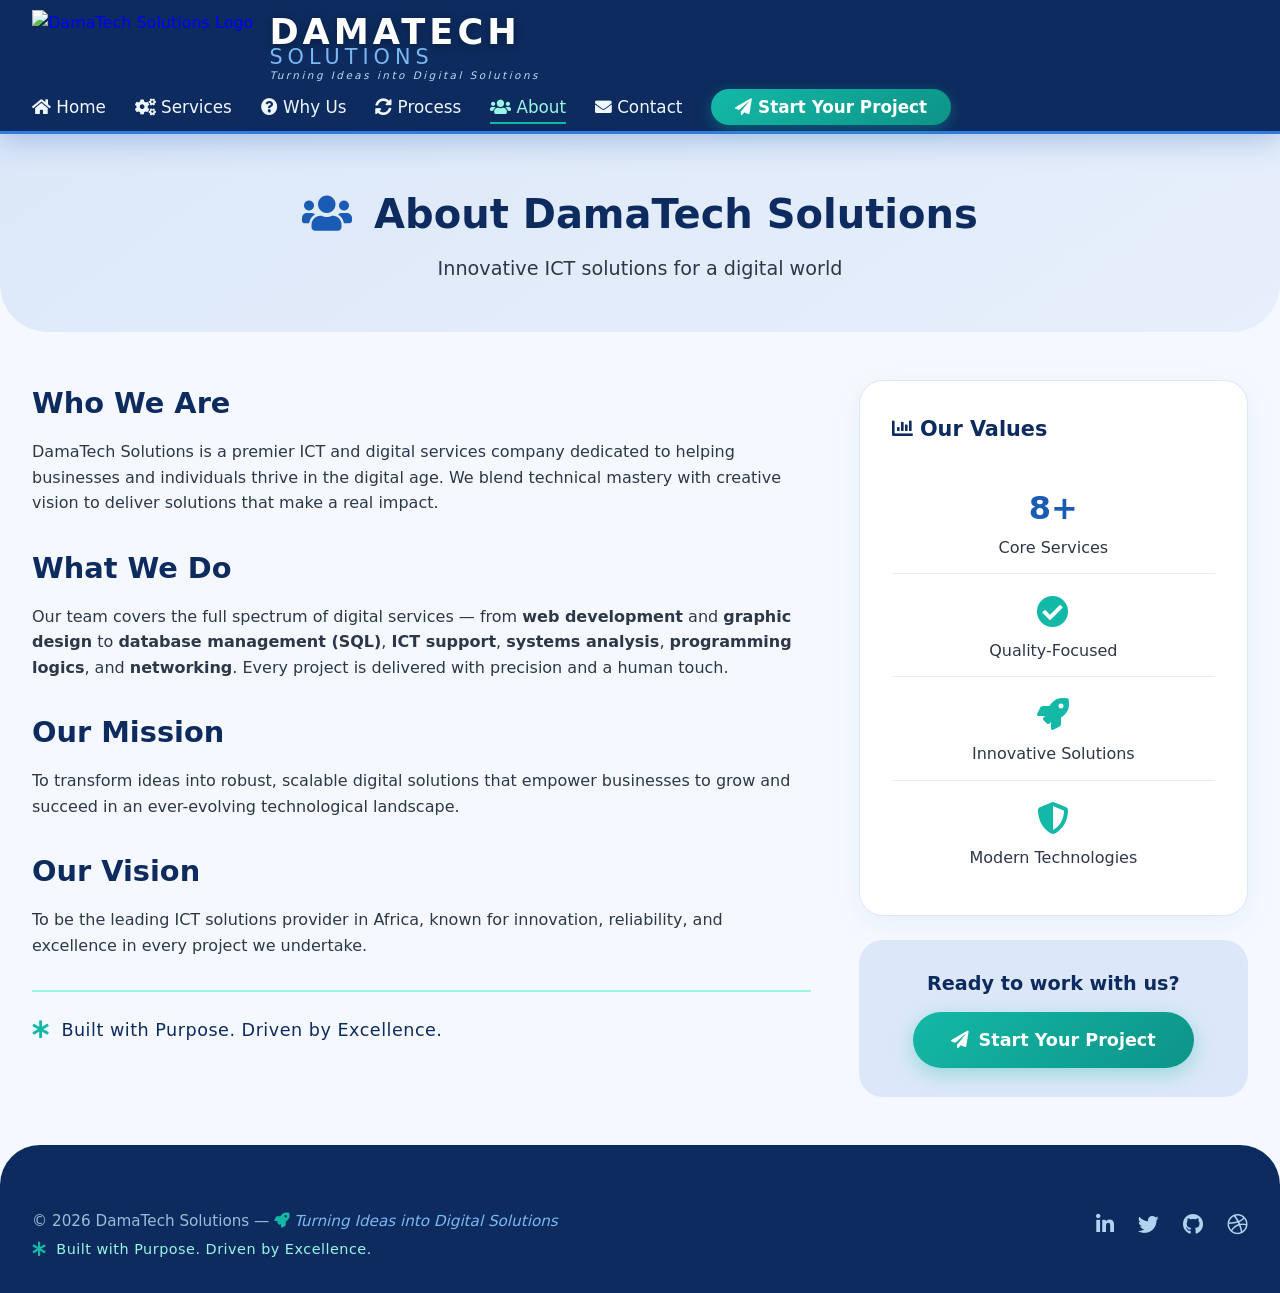
==== about.html @ 25e971f3 "Add files via upload" ====
<!DOCTYPE html>
<html lang="en">
<head>
  <meta charset="UTF-8" />
  <meta name="viewport" content="width=device-width, initial-scale=1.0" />
  <title>DamaTech Solutions | About Us</title>
  
  <link rel="icon" href="data:image/svg+xml,<svg xmlns='http://www.w3.org/2000/svg' viewBox='0 0 100 100'><rect width='100' height='100' rx='20' fill='%230d2b5e'/><text x='50' y='72' text-anchor='middle' font-size='70' font-weight='bold' fill='%2314b8a6'>D</text></svg>" />
  <link rel="shortcut icon" href="data:image/svg+xml,<svg xmlns='http://www.w3.org/2000/svg' viewBox='0 0 100 100'><rect width='100' height='100' rx='20' fill='%230d2b5e'/><text x='50' y='72' text-anchor='middle' font-size='70' font-weight='bold' fill='%2314b8a6'>D</text></svg>" />
  
  <link rel="stylesheet" href="https://cdnjs.cloudflare.com/ajax/libs/font-awesome/5.15.4/css/all.min.css" />
  <link rel="stylesheet" href="style.css" />
</head>
<body>

  <div class="toast-message" id="toast">
    <i class="fas fa-check-circle"></i>
    <span id="toastText">Thank you! We'll be in touch soon.</span>
  </div>

  <header>
    <div class="container header-inner">
      <a href="index.html" class="logo">
        <img src="images/logo.png" alt="DamaTech Solutions Logo" class="logo-image" />
        <div class="logo-text">
          <span class="solutions-brand">DAMATECH</span>
          <span class="solutions-sub">SOLUTIONS</span>
          <span class="logo-tagline">Turning Ideas into Digital Solutions</span>
        </div>
      </a>

      <div class="hamburger" id="menuToggle">
        <i class="fas fa-bars"></i>
      </div>
      <nav id="mainNav">
        <ul>
          <li><a href="index.html"><i class="fas fa-home"></i> Home</a></li>
          <li><a href="services.html"><i class="fas fa-cogs"></i> Services</a></li>
          <li><a href="index.html#whyus"><i class="fas fa-question-circle"></i> Why Us</a></li>
          <li><a href="index.html#process"><i class="fas fa-sync-alt"></i> Process</a></li>
          <li><a href="about.html" class="active"><i class="fas fa-users"></i> About</a></li>
          <li><a href="index.html#contact"><i class="fas fa-envelope"></i> Contact</a></li>
          <li><a href="index.html#contact" class="nav-cta"><i class="fas fa-paper-plane"></i> Start Your Project</a></li>
        </ul>
      </nav>
    </div>
  </header>

  <section class="page-header">
    <div class="container">
      <h1><i class="fas fa-users"></i> About DamaTech Solutions</h1>
      <p>Innovative ICT solutions for a digital world</p>
    </div>
  </section>

  <div class="container">
    <div class="about-full">
      <div class="about-full-content">
        <h2>Who We Are</h2>
        <p>DamaTech Solutions is a premier ICT and digital services company dedicated to helping businesses and individuals thrive in the digital age. We blend technical mastery with creative vision to deliver solutions that make a real impact.</p>
        
        <h2>What We Do</h2>
        <p>Our team covers the full spectrum of digital services — from <strong>web development</strong> and <strong>graphic design</strong> to <strong>database management (SQL)</strong>, <strong>ICT support</strong>, <strong>systems analysis</strong>, <strong>programming logics</strong>, and <strong>networking</strong>. Every project is delivered with precision and a human touch.</p>
        
        <h2>Our Mission</h2>
        <p>To transform ideas into robust, scalable digital solutions that empower businesses to grow and succeed in an ever-evolving technological landscape.</p>
        
        <h2>Our Vision</h2>
        <p>To be the leading ICT solutions provider in Africa, known for innovation, reliability, and excellence in every project we undertake.</p>
        
        <div class="brand-signature" style="margin-top: 2rem; padding-top: 1.5rem; border-top: 2px solid var(--teal-light);">
          <i class="fas fa-asterisk"></i> Built with Purpose. Driven by Excellence.
        </div>
      </div>
      
      <div class="about-full-sidebar">
        <div class="about-stat-box">
          <h3><i class="fas fa-chart-bar"></i> Our Values</h3>
          <div class="stat-item">
            <div class="number">8+</div>
            <div class="label">Core Services</div>
          </div>
          <div class="stat-item">
            <div class="number"><i class="fas fa-check-circle" style="font-size: 2rem; color: var(--teal);"></i></div>
            <div class="label">Quality-Focused</div>
          </div>
          <div class="stat-item">
            <div class="number"><i class="fas fa-rocket" style="font-size: 2rem; color: var(--teal);"></i></div>
            <div class="label">Innovative Solutions</div>
          </div>
          <div class="stat-item">
            <div class="number"><i class="fas fa-shield-alt" style="font-size: 2rem; color: var(--teal);"></i></div>
            <div class="label">Modern Technologies</div>
          </div>
        </div>
        <div class="about-cta-box">
          <h4>Ready to work with us?</h4>
          <a href="index.html#contact" class="btn-primary" style="display: inline-flex; margin-top: 0.8rem;">
            <i class="fas fa-paper-plane"></i> Start Your Project
          </a>
        </div>
      </div>
    </div>
  </div>

  <section class="contact-section">
    <div class="container footer-bottom" style="border-top: none; margin-top: 0; padding-top: 1rem;">
      <div class="footer-left">
        <span>&copy; 2026 DamaTech Solutions — <span class="brand-tagline"><i class="fas fa-rocket"></i> Turning Ideas into Digital Solutions</span></span>
        <span class="footer-signature"><i class="fas fa-asterisk"></i> Built with Purpose. Driven by Excellence.</span>
      </div>
      <div class="footer-social">
        <a href="#"><i class="fab fa-linkedin-in"></i></a>
        <a href="#"><i class="fab fa-twitter"></i></a>
        <a href="#"><i class="fab fa-github"></i></a>
        <a href="#"><i class="fab fa-dribbble"></i></a>
      </div>
    </div>
  </section>

  <script src="script.js"></script>
</body>
</html>
---- style.css ----
/* ============================================
   DAMATECH SOLUTIONS - MASTER STYLESHEET
   ============================================ */

* {
  margin: 0;
  padding: 0;
  box-sizing: border-box;
  font-family: 'Segoe UI', Roboto, system-ui, -apple-system, sans-serif;
}

body {
  background: #f5f9ff;
  color: #1a2636;
  line-height: 1.6;
}

.container {
  max-width: 1280px;
  margin: 0 auto;
  padding: 0 2rem;
}

:root {
  --royal-dark: #0d2b5e;
  --royal-primary: #1a5bb5;
  --royal-bright: #2f7be0;
  --royal-light: #dce8f9;
  --white: #ffffff;
  --off-white: #f0f6fe;
  --black: #0b0e14;
  --gray: #2d3748;
  --light-gray: #e8eef6;
  --gold: #f5c542;
  --teal: #14b8a6;
  --teal-light: #99f6e4;
  --teal-dark: #0d9488;
}

/* ===== HEADER / NAV BAR ===== */
header {
  background: var(--royal-dark);
  color: white;
  padding: 0.6rem 0;
  box-shadow: 0 6px 28px rgba(26, 91, 181, 0.30);
  position: sticky;
  top: 0;
  z-index: 100;
  border-bottom: 3px solid var(--royal-bright);
}

.header-inner {
  display: flex;
  align-items: center;
  justify-content: space-between;
  flex-wrap: wrap;
  gap: 0.6rem;
}

/* ===== LOGO - LARGER (10-15% bigger) ===== */
.logo {
  display: flex;
  align-items: center;
  gap: 1rem;
  text-decoration: none;
}

.logo-image {
  height: 75px;
  width: auto;
  object-fit: contain;
  transition: 0.3s;
  filter: brightness(1.1);
}

.logo:hover .logo-image {
  transform: scale(1.05);
}

.logo-text {
  display: flex;
  flex-direction: column;
  line-height: 1;
}

.logo-text .solutions-brand {
  font-size: 2.2rem;
  font-weight: 900;
  letter-spacing: 4px;
  color: white;
  line-height: 1;
  text-shadow: 0 2px 8px rgba(0, 0, 0, 0.3);
}

.logo-text .solutions-sub {
  font-size: 1.3rem;
  font-weight: 300;
  letter-spacing: 5px;
  color: #7bb8f0;
  line-height: 1;
  margin-top: -2px;
}

.logo-text .logo-tagline {
  font-size: 0.65rem;
  letter-spacing: 2.5px;
  color: #b8d9f5;
  font-weight: 400;
  font-style: italic;
  margin-top: 2px;
}

/* ===== NAV ===== */
nav ul {
  display: flex;
  list-style: none;
  align-items: center;
  gap: 1.8rem;
  flex-wrap: wrap;
}

nav a {
  color: #f0f8ff;
  text-decoration: none;
  font-weight: 500;
  padding: 0.3rem 0;
  border-bottom: 2px solid transparent;
  transition: 0.2s;
  font-size: 1.05rem;
}

nav a:hover,
nav a.active {
  border-bottom-color: var(--teal);
  color: var(--teal-light);
}

.nav-cta {
  background: linear-gradient(135deg, var(--teal), var(--teal-dark));
  color: white !important;
  padding: 0.5rem 1.5rem !important;
  border-radius: 40px !important;
  border-bottom: none !important;
  font-weight: 600 !important;
  transition: 0.3s !important;
  box-shadow: 0 4px 14px rgba(20, 184, 166, 0.35);
}

.nav-cta:hover {
  transform: translateY(-2px) !important;
  box-shadow: 0 8px 24px rgba(20, 184, 166, 0.5) !important;
  color: white !important;
  border-bottom: none !important;
}

.hamburger {
  display: none;
  font-size: 1.8rem;
  cursor: pointer;
  color: white;
}

/* ===== HERO ===== */
.hero {
  background: linear-gradient(145deg, var(--royal-light), #e7effb);
  padding: 4.5rem 0 5rem;
  border-radius: 0 0 48px 48px;
  margin-bottom: 2.5rem;
  text-align: center;
  position: relative;
  overflow: hidden;
}

.hero::before {
  content: '';
  position: absolute;
  top: -50%;
  right: -10%;
  width: 500px;
  height: 500px;
  background: radial-gradient(circle, rgba(47, 123, 224, 0.07) 0%, transparent 70%);
  border-radius: 50%;
  pointer-events: none;
}

.hero-headline {
  font-size: 4.5rem;
  font-weight: 800;
  color: var(--royal-dark);
  letter-spacing: -1px;
  margin-bottom: 0.3rem;
  line-height: 1.1;
}

.hero-tagline {
  font-size: 1.8rem;
  font-weight: 400;
  color: var(--royal-primary);
  margin-bottom: 0.8rem;
  letter-spacing: 0.5px;
}

.hero-tagline em {
  font-style: italic;
}

/* ===== HERO DESCRIPTION - ADDED MARGIN BOTTOM FOR SPACING ===== */
.hero-description {
  font-size: 1.2rem;
  max-width: 900px;
  margin: 0.5rem auto 3rem;
  color: #1f3b57;
  line-height: 1.7;
}

/* ===== FEATURE BADGES - ADDED MARGIN TOP FOR SPACING ===== */
.badge-row {
  margin-top: 0;
  display: flex;
  justify-content: center;
  gap: 1.8rem;
  flex-wrap: wrap;
}

.badge-row span {
  background: rgba(26, 91, 181, 0.08);
  padding: 0.5rem 1.8rem;
  border-radius: 40px;
  font-weight: 500;
  color: var(--royal-dark);
  border: 1px solid rgba(26, 91, 181, 0.12);
  display: inline-flex;
  align-items: center;
  gap: 0.5rem;
  transition: 0.3s;
}

.badge-row span:hover {
  border-color: var(--teal);
  background: rgba(20, 184, 166, 0.08);
  transform: translateY(-2px);
}

.badge-row span i {
  color: var(--teal);
}

.hero-cta-group {
  margin-top: 2.5rem;
  display: flex;
  justify-content: center;
  gap: 1.2rem;
  flex-wrap: wrap;
}

/* ===== BUTTONS ===== */
.btn-primary {
  display: inline-flex;
  align-items: center;
  gap: 0.6rem;
  background: linear-gradient(135deg, var(--teal), var(--teal-dark));
  color: white;
  padding: 0.85rem 2.4rem;
  border-radius: 60px;
  font-weight: 600;
  font-size: 1.1rem;
  text-decoration: none;
  transition: 0.3s;
  box-shadow: 0 6px 20px rgba(20, 184, 166, 0.35);
  border: none;
  cursor: pointer;
}

.btn-primary:hover {
  transform: translateY(-3px);
  box-shadow: 0 12px 32px rgba(20, 184, 166, 0.5);
}

.btn-secondary {
  display: inline-flex;
  align-items: center;
  gap: 0.6rem;
  background: transparent;
  color: var(--royal-dark);
  padding: 0.85rem 2.4rem;
  border-radius: 60px;
  font-weight: 600;
  font-size: 1.1rem;
  text-decoration: none;
  transition: 0.3s;
  border: 2px solid var(--royal-primary);
  cursor: pointer;
}

.btn-secondary:hover {
  background: var(--royal-primary);
  color: white;
  transform: translateY(-3px);
  box-shadow: 0 8px 24px rgba(26, 91, 181, 0.25);
}

/* ===== SECTION TITLES ===== */
.section-title {
  font-size: 2.2rem;
  font-weight: 600;
  margin: 2.5rem 0 0.8rem;
  color: var(--royal-dark);
  display: flex;
  align-items: center;
  gap: 0.8rem;
}

.section-title i {
  color: var(--teal);
  font-size: 2rem;
}

.section-sub {
  color: var(--gray);
  margin-bottom: 2rem;
  font-size: 1.1rem;
  border-left: 4px solid var(--teal);
  padding-left: 1.2rem;
  font-weight: 500;
}

/* ===== SERVICE CARDS ===== */
.services-grid {
  display: grid;
  grid-template-columns: repeat(auto-fit, minmax(270px, 1fr));
  gap: 2rem;
  margin: 2.5rem 0 3rem;
}

.service-card {
  background: white;
  border-radius: 24px;
  padding: 2rem 1.6rem;
  box-shadow: 0 10px 30px rgba(26, 91, 181, 0.07);
  transition: 0.25s ease;
  border: 1px solid rgba(26, 91, 181, 0.06);
  display: flex;
  flex-direction: column;
  position: relative;
  overflow: hidden;
}

.service-card::after {
  content: '';
  position: absolute;
  top: 0;
  left: 0;
  right: 0;
  height: 4px;
  background: linear-gradient(90deg, var(--royal-primary), var(--teal));
  opacity: 0;
  transition: 0.3s;
}

.service-card:hover::after {
  opacity: 1;
}

.service-card:hover {
  transform: translateY(-6px);
  box-shadow: 0 20px 40px rgba(26, 91, 181, 0.12);
  border-color: var(--teal);
}

.service-icon {
  font-size: 2.8rem;
  color: var(--royal-primary);
  margin-bottom: 0.8rem;
  transition: 0.3s;
}

.service-card:hover .service-icon {
  color: var(--teal);
}

.service-card h3 {
  font-size: 1.5rem;
  font-weight: 600;
  margin-bottom: 0.6rem;
  color: var(--royal-dark);
}

.service-card p {
  color: var(--gray);
  margin-bottom: 1.2rem;
  flex: 1;
}

.service-badge {
  align-self: flex-start;
  background: var(--royal-light);
  padding: 0.2rem 1.2rem;
  border-radius: 40px;
  font-size: 0.78rem;
  font-weight: 600;
  color: var(--royal-primary);
  letter-spacing: 0.3px;
  transition: 0.3s;
}

.service-card:hover .service-badge {
  background: var(--teal-light);
  color: var(--teal-dark);
}

/* ===== WHY CHOOSE US ===== */
.why-us-section {
  padding: 2rem 0 3rem;
}

.why-us-section h2 {
  font-size: 2rem;
  color: var(--royal-dark);
  text-align: center;
  margin-bottom: 0.5rem;
}

.why-us-section h2 i {
  color: var(--teal);
  margin-right: 0.5rem;
}

.why-subtitle {
  text-align: center;
  color: var(--gray);
  font-size: 1.1rem;
  margin-bottom: 2rem;
  font-weight: 500;
}

.why-us-grid {
  display: grid;
  grid-template-columns: repeat(auto-fit, minmax(220px, 1fr));
  gap: 2rem;
}

.why-item {
  text-align: center;
  padding: 2rem 1.5rem;
  background: white;
  border-radius: 20px;
  border: 1px solid var(--light-gray);
  transition: 0.3s;
}

.why-item:hover {
  transform: translateY(-4px);
  border-color: var(--teal);
  box-shadow: 0 8px 24px rgba(20, 184, 166, 0.08);
}

.why-item i {
  font-size: 2.8rem;
  color: var(--teal);
  margin-bottom: 0.8rem;
}

.why-item h4 {
  font-size: 1.2rem;
  color: var(--royal-dark);
  margin-bottom: 0.5rem;
}

.why-item p {
  color: var(--gray);
  font-size: 0.95rem;
}

/* ===== OUR PROCESS ===== */
.process-grid {
  display: grid;
  grid-template-columns: repeat(auto-fit, minmax(280px, 1fr));
  gap: 2rem;
  margin: 2.5rem 0 3rem;
}

.process-item {
  background: white;
  border-radius: 24px;
  padding: 2rem 1.8rem;
  text-align: center;
  box-shadow: 0 10px 30px rgba(26, 91, 181, 0.07);
  border: 1px solid rgba(26, 91, 181, 0.06);
  transition: 0.3s;
  position: relative;
  overflow: hidden;
}

.process-item:hover {
  transform: translateY(-6px);
  box-shadow: 0 20px 40px rgba(26, 91, 181, 0.12);
  border-color: var(--teal);
}

.process-number {
  font-size: 2.5rem;
  font-weight: 800;
  color: var(--teal);
  opacity: 0.15;
  position: absolute;
  top: 10px;
  right: 15px;
  font-family: 'Segoe UI', sans-serif;
}

.process-icon {
  font-size: 2.8rem;
  color: var(--teal);
  margin-bottom: 1rem;
}

.process-item h4 {
  font-size: 1.3rem;
  font-weight: 600;
  color: var(--royal-dark);
  margin-bottom: 0.6rem;
}

.process-item p {
  color: var(--gray);
  font-size: 0.95rem;
  line-height: 1.6;
}

/* ===== ABOUT ===== */
.about-block {
  background: white;
  padding: 2.5rem 2.8rem;
  border-radius: 32px;
  box-shadow: 0 8px 30px rgba(26, 91, 181, 0.06);
  margin: 3rem 0;
  display: flex;
  flex-wrap: wrap;
  align-items: center;
  gap: 2.5rem;
  border: 1px solid var(--royal-light);
}

.about-text {
  flex: 2;
  min-width: 260px;
}

.about-text h3 {
  font-size: 2rem;
  color: var(--royal-dark);
  margin-bottom: 1rem;
}

.about-text h3 i {
  color: var(--teal);
}

.about-text p {
  color: var(--gray);
  margin-bottom: 0.8rem;
}

.about-stats {
  flex: 1;
  min-width: 170px;
  display: flex;
  flex-wrap: wrap;
  justify-content: center;
  gap: 1.8rem;
  background: var(--royal-light);
  padding: 1.8rem 1.5rem;
  border-radius: 40px;
}

.about-stats .stat-item {
  text-align: center;
}

.about-stats .stat-item .number {
  font-size: 2.4rem;
  font-weight: 700;
  color: var(--royal-primary);
}

.about-stats .stat-item .label {
  font-weight: 500;
  color: var(--royal-dark);
}

.brand-signature {
  margin-top: 1.2rem;
  padding-top: 1rem;
  border-top: 2px solid var(--teal-light);
  font-size: 1.1rem;
  font-weight: 500;
  color: var(--royal-dark);
  letter-spacing: 0.5px;
}

.brand-signature i {
  color: var(--teal);
  margin-right: 0.3rem;
}

/* ===== ABOUT FULL PAGE ===== */
.about-full {
  display: flex;
  flex-wrap: wrap;
  gap: 3rem;
  margin: 3rem 0;
}

.about-full-content {
  flex: 2;
  min-width: 300px;
}

.about-full-content h2 {
  font-size: 1.8rem;
  color: var(--royal-dark);
  margin-top: 1.8rem;
  margin-bottom: 0.8rem;
}

.about-full-content h2:first-of-type {
  margin-top: 0;
}

.about-full-content p {
  color: var(--gray);
  margin-bottom: 1rem;
}

.about-full-sidebar {
  flex: 1;
  min-width: 250px;
}

.about-stat-box {
  background: white;
  padding: 2rem;
  border-radius: 24px;
  box-shadow: 0 8px 30px rgba(26, 91, 181, 0.06);
  border: 1px solid var(--royal-light);
}

.about-stat-box h3 {
  font-size: 1.3rem;
  color: var(--royal-dark);
  margin-bottom: 1.5rem;
}

.about-stat-box .stat-item {
  text-align: center;
  padding: 0.8rem 0;
  border-bottom: 1px solid var(--light-gray);
}

.about-stat-box .stat-item:last-child {
  border-bottom: none;
}

.about-stat-box .stat-item .number {
  font-size: 2rem;
  font-weight: 700;
  color: var(--royal-primary);
}

.about-stat-box .stat-item .label {
  font-weight: 500;
  color: var(--gray);
}

.about-cta-box {
  background: var(--royal-light);
  padding: 1.8rem;
  border-radius: 24px;
  margin-top: 1.5rem;
  text-align: center;
}

.about-cta-box h4 {
  color: var(--royal-dark);
  font-size: 1.2rem;
}

/* ===== PAGE HEADER ===== */
.page-header {
  background: linear-gradient(145deg, var(--royal-light), #e7effb);
  padding: 3rem 0;
  text-align: center;
  border-radius: 0 0 48px 48px;
  margin-bottom: 2rem;
}

.page-header h1 {
  font-size: 2.5rem;
  color: var(--royal-dark);
}

.page-header h1 i {
  color: var(--royal-primary);
  margin-right: 0.5rem;
}

.page-header p {
  font-size: 1.2rem;
  color: var(--gray);
  margin-top: 0.5rem;
}

/* ===== CTA SECTION ===== */
.cta-section {
  background: var(--royal-dark);
  color: white;
  padding: 4rem 0;
  text-align: center;
  border-radius: 40px;
  margin: 2rem 0;
}

.cta-section h2 {
  font-size: 2.2rem;
  margin-bottom: 0.8rem;
}

.cta-section p {
  color: #b8d4ec;
  font-size: 1.2rem;
  margin-bottom: 1.5rem;
}

/* ===== CONTACT ===== */
.contact-section {
  background: var(--royal-dark);
  color: #e4f0fa;
  padding: 3rem 0 2rem;
  border-radius: 40px 40px 0 0;
  margin-top: 3rem;
}

.contact-wrapper {
  display: flex;
  flex-wrap: wrap;
  gap: 3rem;
  padding: 1rem 0;
}

.contact-info {
  flex: 1;
  min-width: 280px;
}

.contact-info h3 {
  font-size: 1.8rem;
  color: white;
  margin-bottom: 0.5rem;
}

.contact-info h3 i {
  color: var(--teal);
}

.contact-info p {
  color: #b8d4ec;
  max-width: 400px;
}

.contact-info i {
  color: var(--teal);
  width: 2rem;
  transition: 0.3s;
}

.contact-info i:hover {
  color: var(--teal-light);
  transform: scale(1.1);
}

.contact-details {
  display: flex;
  flex-direction: column;
  gap: 0.6rem;
}

.contact-details span {
  display: flex;
  align-items: center;
  gap: 0.8rem;
  transition: 0.3s;
}

.contact-details span:hover i {
  color: var(--teal-light);
}

.contact-form-wrapper {
  flex: 2;
  min-width: 300px;
  background: rgba(255, 255, 255, 0.05);
  padding: 2rem;
  border-radius: 24px;
  border: 1px solid rgba(255, 255, 255, 0.08);
}

.form-group {
  margin-bottom: 1.2rem;
}

.form-group input,
.form-group select,
.form-group textarea {
  width: 100%;
  padding: 0.8rem 1.2rem;
  border-radius: 12px;
  border: 1px solid rgba(255, 255, 255, 0.15);
  background: rgba(255, 255, 255, 0.05);
  color: white;
  font-size: 1rem;
  transition: 0.3s;
  outline: none;
}

.form-group input::placeholder,
.form-group textarea::placeholder {
  color: #99bdd9;
}

.form-group input:focus,
.form-group select:focus,
.form-group textarea:focus {
  border-color: var(--teal);
  background: rgba(255, 255, 255, 0.08);
  box-shadow: 0 0 0 3px rgba(20, 184, 166, 0.15);
}

.form-group select {
  color: white;
  cursor: pointer;
}

.form-group select option {
  background: var(--royal-dark);
  color: white;
}

.form-group textarea {
  resize: vertical;
  font-family: inherit;
}

#formSuccess h3 {
  color: white;
}

/* ===== FOOTER ===== */
.footer-bottom {
  border-top: 1px solid #1f3f5a;
  margin-top: 2.5rem;
  padding-top: 1.8rem;
  display: flex;
  justify-content: space-between;
  flex-wrap: wrap;
  color: #99bdd9;
  font-size: 0.95rem;
  gap: 1rem;
}

.footer-left {
  display: flex;
  flex-direction: column;
  gap: 0.3rem;
}

.footer-signature {
  color: var(--teal-light);
  font-size: 0.9rem;
  letter-spacing: 0.5px;
}

.footer-signature i {
  color: var(--teal);
  margin-right: 0.3rem;
}

.footer-social a {
  color: #b0d4f0;
  margin-left: 1.2rem;
  font-size: 1.3rem;
  transition: 0.3s;
  display: inline-block;
}

.footer-social a:hover {
  color: var(--teal-light);
  transform: scale(1.15) translateY(-2px);
}

.brand-tagline {
  color: #7bb8f0;
  font-style: italic;
}

.brand-tagline i {
  color: var(--teal);
}

/* ===== TOAST NOTIFICATION ===== */
.toast-message {
  position: fixed;
  bottom: 30px;
  left: 50%;
  transform: translateX(-50%) translateY(100px);
  background: var(--royal-dark);
  color: white;
  padding: 1rem 2.5rem;
  border-radius: 60px;
  font-weight: 600;
  font-size: 1.1rem;
  box-shadow: 0 8px 32px rgba(0, 0, 0, 0.3);
  border: 2px solid var(--teal);
  opacity: 0;
  transition: all 0.5s cubic-bezier(0.34, 1.56, 0.64, 1);
  z-index: 999;
  pointer-events: none;
  display: flex;
  align-items: center;
  gap: 0.8rem;
}

.toast-message.show {
  opacity: 1;
  transform: translateX(-50%) translateY(0);
}

.toast-message i {
  color: var(--teal);
  font-size: 1.4rem;
}

.mt-1 {
  margin-top: 0.8rem;
}

/* ===== RESPONSIVE ===== */
@media (max-width: 820px) {
  .hero-headline {
    font-size: 3.5rem;
  }
  .hero-tagline {
    font-size: 1.4rem;
  }
  .hero-description {
    font-size: 1.05rem;
    margin-bottom: 2.5rem;
  }
  .section-title {
    font-size: 1.8rem;
  }
  .about-block {
    flex-direction: column;
    padding: 1.8rem;
  }
  .logo-image {
    height: 55px;
  }
  .logo-text .solutions-brand {
    font-size: 1.6rem;
    letter-spacing: 3px;
  }
  .logo-text .solutions-sub {
    font-size: 1.1rem;
    letter-spacing: 4px;
  }
  .logo-text .logo-tagline {
    font-size: 0.55rem;
    letter-spacing: 2px;
  }
  .contact-wrapper {
    flex-direction: column;
  }
  .contact-form-wrapper {
    padding: 1.5rem;
  }
  .about-full {
    flex-direction: column;
  }
  .page-header h1 {
    font-size: 2rem;
  }
  .cta-section h2 {
    font-size: 1.8rem;
  }
  .why-us-grid {
    grid-template-columns: repeat(auto-fit, minmax(180px, 1fr));
  }
  .process-grid {
    grid-template-columns: repeat(auto-fit, minmax(220px, 1fr));
  }
}

@media (max-width: 700px) {
  .header-inner {
    flex-wrap: wrap;
  }
  nav {
    width: 100%;
    margin-top: 0.8rem;
    display: none;
  }
  nav.active {
    display: block;
  }
  nav ul {
    flex-direction: column;
    align-items: center;
    gap: 0.5rem;
    background: #0d2b5e;
    padding: 1rem 0;
    border-radius: 24px;
  }
  .nav-cta {
    margin-top: 0.3rem;
  }
  .hamburger {
    display: block;
  }
  .badge-row {
    flex-direction: column;
    align-items: center;
    gap: 0.8rem;
  }
  .hero-cta-group {
    flex-direction: column;
    align-items: center;
  }
  .footer-bottom {
    flex-direction: column;
    align-items: center;
    text-align: center;
  }
  .footer-social {
    margin-top: 0.5rem;
  }
  .footer-social a {
    margin: 0 0.6rem;
  }
  .toast-message {
    font-size: 0.9rem;
    padding: 0.8rem 1.5rem;
    bottom: 20px;
    max-width: 90%;
  }
  .services-grid {
    grid-template-columns: 1fr;
  }
  .process-grid {
    grid-template-columns: 1fr;
  }
  .why-us-grid {
    grid-template-columns: repeat(auto-fit, minmax(160px, 1fr));
  }
  .logo-image {
    height: 45px;
  }
  .logo-text .solutions-brand {
    font-size: 1.3rem;
    letter-spacing: 2px;
  }
  .logo-text .solutions-sub {
    font-size: 0.9rem;
    letter-spacing: 3px;
  }
  .logo-text .logo-tagline {
    font-size: 0.45rem;
    letter-spacing: 1.5px;
  }
  .logo {
    gap: 0.5rem;
  }
  .hero-headline {
    font-size: 2.8rem;
  }
  .hero-tagline {
    font-size: 1.2rem;
  }
  .hero-description {
    margin-bottom: 2rem;
  }
}

@media (min-width: 701px) {
  nav {
    display: block !important;
  }
}
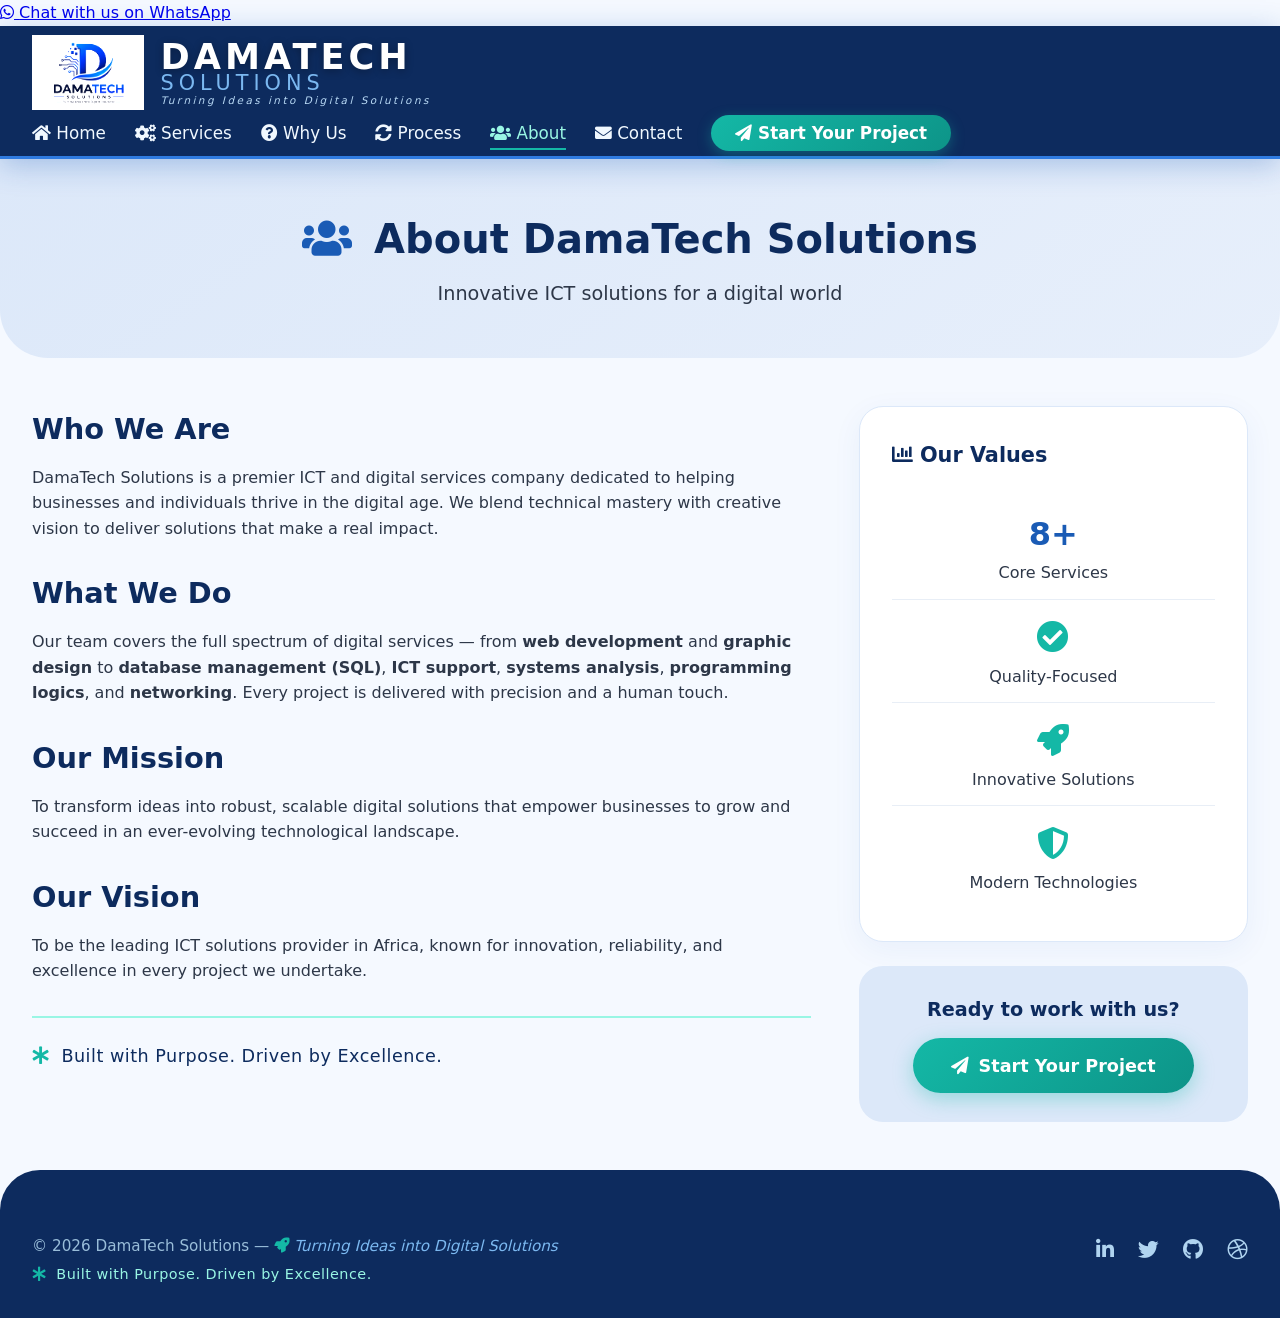
==== commit c6bf5a94: "Add WhatsApp floating button to about page" ====
--- a/about.html
+++ b/about.html
@@ -12,6 +12,15 @@
   <link rel="stylesheet" href="style.css" />
 </head>
 <body>
+
+  <!-- ========== WHATSAPP FLOATING BUTTON ========== -->
+  <a href="https://wa.me/254741066565?text=Hi%20DamaTech%20Solutions!%20I%20found%20your%20website%20and%20would%20like%20to%20know%20more%20about%20your%20services." 
+     class="whatsapp-float" 
+     target="_blank" 
+     rel="noopener noreferrer">
+    <i class="fab fa-whatsapp"></i>
+    <span class="whatsapp-tooltip">Chat with us on WhatsApp</span>
+  </a>
 
   <div class="toast-message" id="toast">
     <i class="fas fa-check-circle"></i>
@@ -120,4 +129,4 @@
 
   <script src="script.js"></script>
 </body>
-</html>+</html>
--- a/style.css
+++ b/style.css
@@ -57,7 +57,7 @@
   gap: 0.6rem;
 }
 
-/* ===== LOGO - LARGER (10-15% bigger) ===== */
+/* ===== LOGO ===== */
 .logo {
   display: flex;
   align-items: center;
@@ -204,7 +204,6 @@
   font-style: italic;
 }
 
-/* ===== HERO DESCRIPTION - ADDED MARGIN BOTTOM FOR SPACING ===== */
 .hero-description {
   font-size: 1.2rem;
   max-width: 900px;
@@ -213,7 +212,7 @@
   line-height: 1.7;
 }
 
-/* ===== FEATURE BADGES - ADDED MARGIN TOP FOR SPACING ===== */
+/* ===== FEATURE BADGES ===== */
 .badge-row {
   margin-top: 0;
   display: flex;
@@ -943,7 +942,11 @@
   margin-top: 0.8rem;
 }
 
-/* ===== RESPONSIVE ===== */
+/* ============================================
+   RESPONSIVE DESIGN
+   ============================================ */
+
+/* ===== TABLET RESPONSIVE ===== */
 @media (max-width: 820px) {
   .hero-headline {
     font-size: 3.5rem;
@@ -1000,10 +1003,13 @@
   }
 }
 
+/* ===== MOBILE RESPONSIVE (PHONES) ===== */
 @media (max-width: 700px) {
+  /* Header */
   .header-inner {
     flex-wrap: wrap;
   }
+
   nav {
     width: 100%;
     margin-top: 0.8rem;
@@ -1026,6 +1032,20 @@
   .hamburger {
     display: block;
   }
+
+  /* Hero - Mobile */
+  .hero-headline {
+    font-size: 2.2rem !important;
+  }
+  .hero-tagline {
+    font-size: 1rem !important;
+  }
+  .hero-description {
+    font-size: 0.9rem !important;
+    line-height: 1.5 !important;
+    margin: 0.5rem auto 1.5rem !important;
+    padding: 0 0.2rem;
+  }
   .badge-row {
     flex-direction: column;
     align-items: center;
@@ -1035,6 +1055,8 @@
     flex-direction: column;
     align-items: center;
   }
+
+  /* Footer */
   .footer-bottom {
     flex-direction: column;
     align-items: center;
@@ -1046,12 +1068,16 @@
   .footer-social a {
     margin: 0 0.6rem;
   }
+
+  /* Toast */
   .toast-message {
     font-size: 0.9rem;
     padding: 0.8rem 1.5rem;
     bottom: 20px;
     max-width: 90%;
   }
+
+  /* Grids */
   .services-grid {
     grid-template-columns: 1fr;
   }
@@ -1061,6 +1087,8 @@
   .why-us-grid {
     grid-template-columns: repeat(auto-fit, minmax(160px, 1fr));
   }
+
+  /* Logo */
   .logo-image {
     height: 45px;
   }
@@ -1079,19 +1107,16 @@
   .logo {
     gap: 0.5rem;
   }
-  .hero-headline {
-    font-size: 2.8rem;
-  }
-  .hero-tagline {
-    font-size: 1.2rem;
-  }
-  .hero-description {
-    margin-bottom: 2rem;
-  }
-}
-
+
+  /* Hero spacer */
+  .hero-spacer {
+    height: 1.5rem;
+  }
+}
+
+/* ===== DESKTOP (Show Nav) ===== */
 @media (min-width: 701px) {
   nav {
     display: block !important;
   }
-}+}
